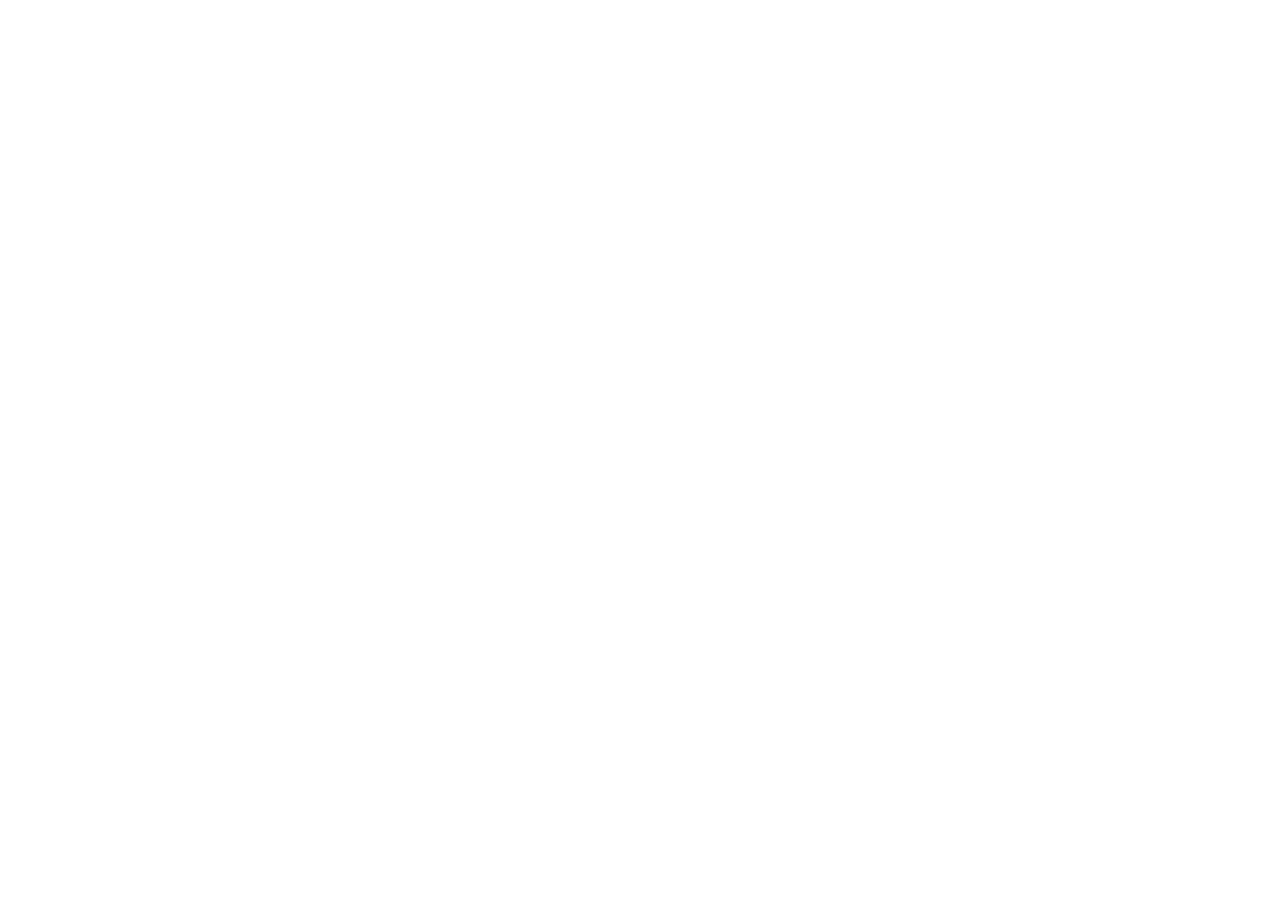
==== index.html @ fda60e35 "firstcommit >SCSSフォルダ、ファイル作成 >ResetCSSを設定" ====
<!DOCTYPE html>
<html lang="en">
<head>
  <meta charset="UTF-8">
  <meta http-equiv="X-UA-Compatible" content="IE=edge">
  <meta name="viewport" content="width=device-width, initial-scale=1.0">
  <title>Document</title>
</head>
<body>
  
</body>
</html>
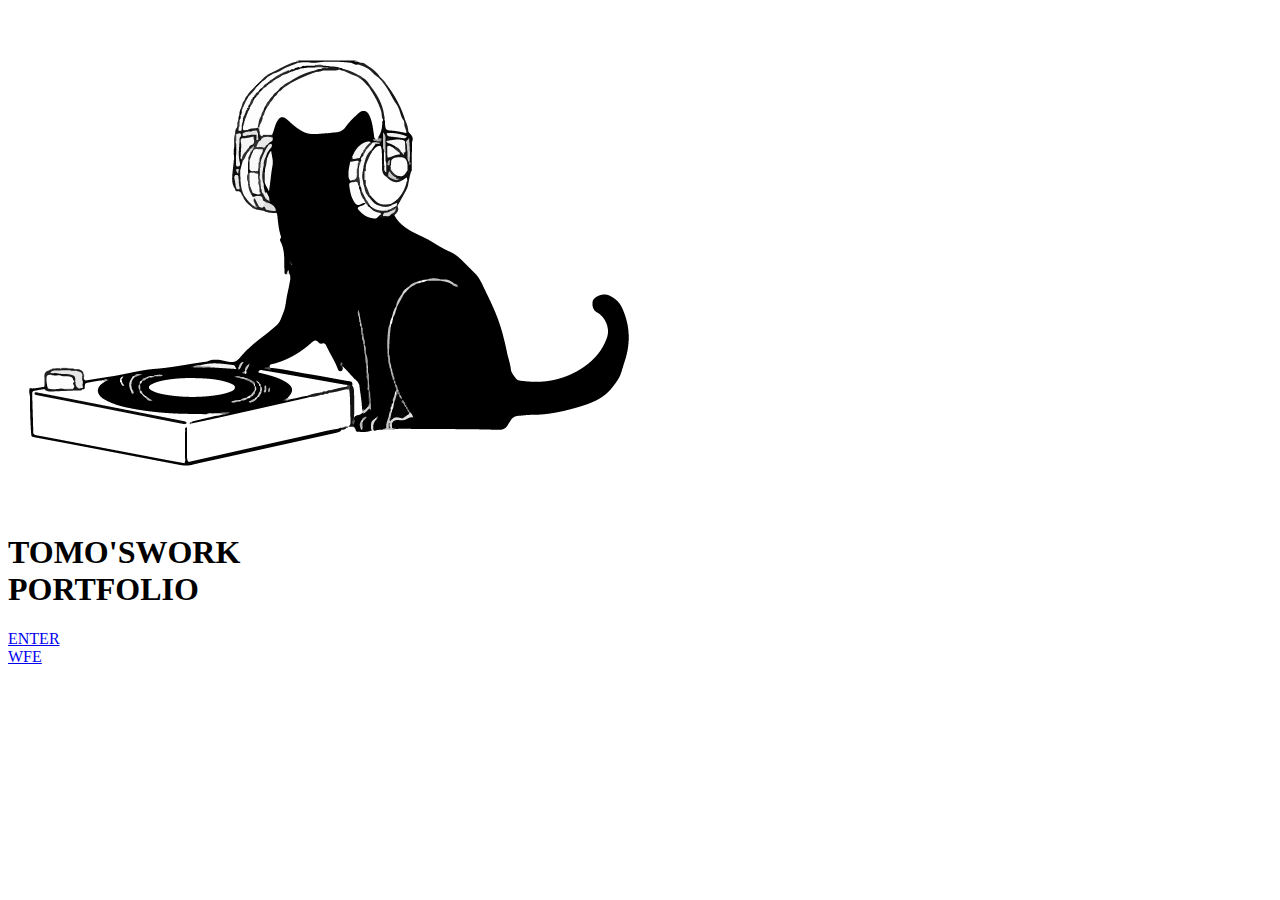
==== commit 4695748e: "Index.htmlの骨組みをコーティング →headのコーディング →WebフォントのCSS（thunder, against . 限界明朝） →mainのコーディング" ====
--- a/index.html
+++ b/index.html
@@ -7,6 +7,13 @@
   <title>Document</title>
 </head>
 <body>
+    <main class="l-index">
+        <img src="img/DJ_CAT.png" alt="TOMO" class="p-index__image">
+        <h1><span>T</span>OMO'S<span>W</span>ORK<br>
+            <span>P</span>ORT<span>F</span>OLIO</h1>
+        <a href="/frontpage.html">ENTER</a><br>
+        <a href="/frontpage.html">WFE</a>  <!-- thunderの書式でアンダーバーとする -->
+    </main>
   
 </body>
 </html>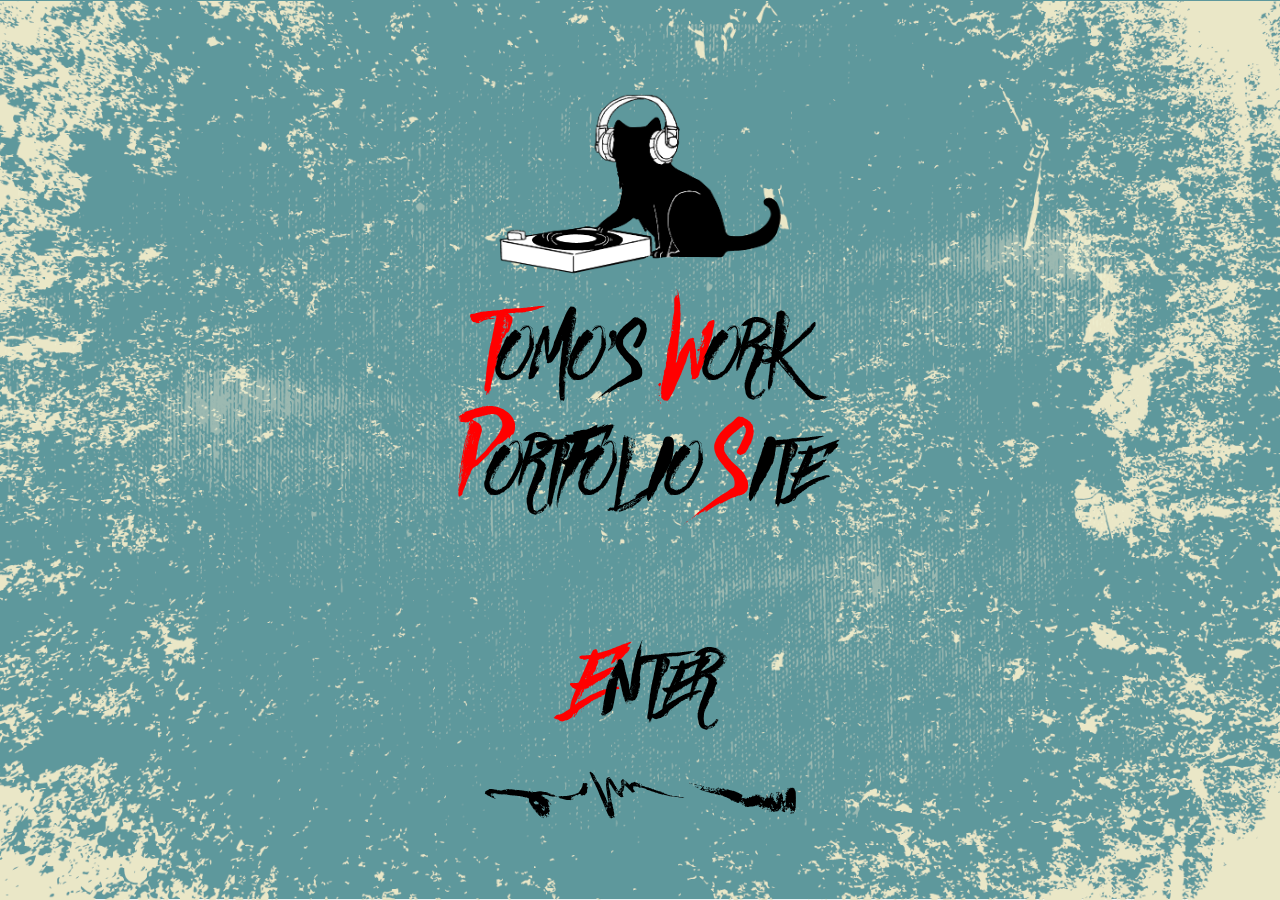
==== commit 34030827: "Indexサイトの静的サイト完成" ====
--- a/index.html
+++ b/index.html
@@ -1,18 +1,20 @@
 <!DOCTYPE html>
 <html lang="en">
 <head>
-  <meta charset="UTF-8">
-  <meta http-equiv="X-UA-Compatible" content="IE=edge">
-  <meta name="viewport" content="width=device-width, initial-scale=1.0">
-  <title>Document</title>
+    <meta charset="UTF-8">
+    <meta http-equiv="X-UA-Compatible" content="IE=edge">
+    <meta name="viewport" content="width=device-width, initial-scale=1.0">
+    <link rel="stylesheet" href="./CSS/portfolio.css">
+    <script src="https://code.jquery.com/jquery-3.6.0.slim.js" integrity="sha256-HwWONEZrpuoh951cQD1ov2HUK5zA5DwJ1DNUXaM6FsY=" crossorigin="anonymous"></script>
+    <title>TOMO'S PORTFOLIO</title>
 </head>
 <body>
     <main class="l-index">
         <img src="img/DJ_CAT.png" alt="TOMO" class="p-index__image">
-        <h1><span>T</span>OMO'S<span>W</span>ORK<br>
-            <span>P</span>ORT<span>F</span>OLIO</h1>
-        <a href="/frontpage.html">ENTER</a><br>
-        <a href="/frontpage.html">WFE</a>  <!-- thunderの書式でアンダーバーとする -->
+        <h1><span>T</span>OMO'S<span>   W</span>ORK</h1>
+        <h1 class="u-margin__index"><span>P</span>ORTFOLIO<span>   S</span>ITE</h1>
+        <a href="/frontpage.html"><span>E</span>NTER</a>
+        <a class="c-thunderfont" href="/frontpage.html">WFE</a>  <!-- thunderの書式でアンダーバーとする -->
     </main>
   
 </body>
--- a/CSS/portfolio.css
+++ b/CSS/portfolio.css
@@ -0,0 +1,524 @@
+/*! destyle.css v2.0.2 | MIT License | https://github.com/nicolas-cusan/destyle.css */
+/* Reset box-model and set borders */
+/* ============================================ */
+*,
+::before,
+::after {
+  -webkit-box-sizing: border-box;
+          box-sizing: border-box;
+  border-style: solid;
+  border-width: 0;
+}
+
+/* Document */
+/* ============================================ */
+/**
+ * 1. Correct the line height in all browsers.
+ * 2. Prevent adjustments of font size after orientation changes in iOS.
+ * 3. Remove gray overlay on links for iOS.
+ */
+html {
+  line-height: 1.15;
+  /* 1 */
+  -webkit-text-size-adjust: 100%;
+  /* 2 */
+  -webkit-tap-highlight-color: transparent;
+  /* 3*/
+}
+
+/* Sections */
+/* ============================================ */
+/**
+ * Remove the margin in all browsers.
+ */
+body {
+  margin: 0;
+}
+
+/**
+ * Render the `main` element consistently in IE.
+ */
+main {
+  display: block;
+}
+
+/* Vertical rhythm */
+/* ============================================ */
+p,
+table,
+blockquote,
+address,
+pre,
+iframe,
+form,
+figure,
+dl {
+  margin: 0;
+}
+
+/* Headings */
+/* ============================================ */
+h1,
+h2,
+h3,
+h4,
+h5,
+h6 {
+  font-size: inherit;
+  line-height: inherit;
+  font-weight: inherit;
+  margin: 0;
+}
+
+/* Lists (enumeration) */
+/* ============================================ */
+ul,
+ol {
+  margin: 0;
+  padding: 0;
+  list-style: none;
+}
+
+/* Lists (definition) */
+/* ============================================ */
+dt {
+  font-weight: bold;
+}
+
+dd {
+  margin-left: 0;
+}
+
+/* Grouping content */
+/* ============================================ */
+/**
+ * 1. Add the correct box sizing in Firefox.
+ * 2. Show the overflow in Edge and IE.
+ */
+hr {
+  -webkit-box-sizing: content-box;
+          box-sizing: content-box;
+  /* 1 */
+  height: 0;
+  /* 1 */
+  overflow: visible;
+  /* 2 */
+  border-top-width: 1px;
+  margin: 0;
+  clear: both;
+  color: inherit;
+}
+
+/**
+ * 1. Correct the inheritance and scaling of font size in all browsers.
+ * 2. Correct the odd `em` font sizing in all browsers.
+ */
+pre {
+  font-family: monospace, monospace;
+  /* 1 */
+  font-size: inherit;
+  /* 2 */
+}
+
+address {
+  font-style: inherit;
+}
+
+/* Text-level semantics */
+/* ============================================ */
+/**
+ * Remove the gray background on active links in IE 10.
+ */
+a {
+  background-color: transparent;
+  text-decoration: none;
+  color: inherit;
+}
+
+/**
+ * 1. Remove the bottom border in Chrome 57-
+ * 2. Add the correct text decoration in Chrome, Edge, IE, Opera, and Safari.
+ */
+abbr[title] {
+  text-decoration: underline;
+  /* 2 */
+  -webkit-text-decoration: underline dotted;
+          text-decoration: underline dotted;
+  /* 2 */
+}
+
+/**
+ * Add the correct font weight in Chrome, Edge, and Safari.
+ */
+b,
+strong {
+  font-weight: bolder;
+}
+
+/**
+ * 1. Correct the inheritance and scaling of font size in all browsers.
+ * 2. Correct the odd `em` font sizing in all browsers.
+ */
+code,
+kbd,
+samp {
+  font-family: monospace, monospace;
+  /* 1 */
+  font-size: inherit;
+  /* 2 */
+}
+
+/**
+ * Add the correct font size in all browsers.
+ */
+small {
+  font-size: 80%;
+}
+
+/**
+ * Prevent `sub` and `sup` elements from affecting the line height in
+ * all browsers.
+ */
+sub,
+sup {
+  font-size: 75%;
+  line-height: 0;
+  position: relative;
+  vertical-align: baseline;
+}
+
+sub {
+  bottom: -0.25em;
+}
+
+sup {
+  top: -0.5em;
+}
+
+/* Embedded content */
+/* ============================================ */
+/**
+ * Prevent vertical alignment issues.
+ */
+img,
+embed,
+object,
+iframe {
+  vertical-align: bottom;
+}
+
+/* Forms */
+/* ============================================ */
+/**
+ * Reset form fields to make them styleable
+ */
+button,
+input,
+optgroup,
+select,
+textarea {
+  -webkit-appearance: none;
+  -moz-appearance: none;
+       appearance: none;
+  vertical-align: middle;
+  color: inherit;
+  font: inherit;
+  background: transparent;
+  padding: 0;
+  margin: 0;
+  outline: 0;
+  border-radius: 0;
+  text-align: inherit;
+}
+
+/**
+ * Reset radio and checkbox appearance to preserve their look in iOS.
+ */
+[type="checkbox"] {
+  -webkit-appearance: checkbox;
+  -moz-appearance: checkbox;
+       appearance: checkbox;
+}
+
+[type="radio"] {
+  -webkit-appearance: radio;
+  -moz-appearance: radio;
+       appearance: radio;
+}
+
+/**
+ * Show the overflow in IE.
+ * 1. Show the overflow in Edge.
+ */
+button,
+input {
+  /* 1 */
+  overflow: visible;
+}
+
+/**
+ * Remove the inheritance of text transform in Edge, Firefox, and IE.
+ * 1. Remove the inheritance of text transform in Firefox.
+ */
+button,
+select {
+  /* 1 */
+  text-transform: none;
+}
+
+/**
+ * Correct the inability to style clickable types in iOS and Safari.
+ */
+button,
+[type="button"],
+[type="reset"],
+[type="submit"] {
+  cursor: pointer;
+  -webkit-appearance: none;
+  -moz-appearance: none;
+       appearance: none;
+}
+
+button[disabled],
+[type="button"][disabled],
+[type="reset"][disabled],
+[type="submit"][disabled] {
+  cursor: default;
+}
+
+/**
+ * Remove the inner border and padding in Firefox.
+ */
+button::-moz-focus-inner,
+[type="button"]::-moz-focus-inner,
+[type="reset"]::-moz-focus-inner,
+[type="submit"]::-moz-focus-inner {
+  border-style: none;
+  padding: 0;
+}
+
+/**
+ * Restore the focus styles unset by the previous rule.
+ */
+button:-moz-focusring,
+[type="button"]:-moz-focusring,
+[type="reset"]:-moz-focusring,
+[type="submit"]:-moz-focusring {
+  outline: 1px dotted ButtonText;
+}
+
+/**
+ * Remove arrow in IE10 & IE11
+ */
+select::-ms-expand {
+  display: none;
+}
+
+/**
+ * Remove padding
+ */
+option {
+  padding: 0;
+}
+
+/**
+ * Reset to invisible
+ */
+fieldset {
+  margin: 0;
+  padding: 0;
+  min-width: 0;
+}
+
+/**
+ * 1. Correct the text wrapping in Edge and IE.
+ * 2. Correct the color inheritance from `fieldset` elements in IE.
+ * 3. Remove the padding so developers are not caught out when they zero out
+ *    `fieldset` elements in all browsers.
+ */
+legend {
+  color: inherit;
+  /* 2 */
+  display: table;
+  /* 1 */
+  max-width: 100%;
+  /* 1 */
+  padding: 0;
+  /* 3 */
+  white-space: normal;
+  /* 1 */
+}
+
+/**
+ * Add the correct vertical alignment in Chrome, Firefox, and Opera.
+ */
+progress {
+  vertical-align: baseline;
+}
+
+/**
+ * Remove the default vertical scrollbar in IE 10+.
+ */
+textarea {
+  overflow: auto;
+}
+
+/**
+ * Correct the cursor style of increment and decrement buttons in Chrome.
+ */
+[type="number"]::-webkit-inner-spin-button,
+[type="number"]::-webkit-outer-spin-button {
+  height: auto;
+}
+
+/**
+ * 1. Correct the outline style in Safari.
+ */
+[type="search"] {
+  outline-offset: -2px;
+  /* 1 */
+}
+
+/**
+ * Remove the inner padding in Chrome and Safari on macOS.
+ */
+[type="search"]::-webkit-search-decoration {
+  -webkit-appearance: none;
+}
+
+/**
+ * 1. Correct the inability to style clickable types in iOS and Safari.
+ * 2. Change font properties to `inherit` in Safari.
+ */
+::-webkit-file-upload-button {
+  -webkit-appearance: button;
+  /* 1 */
+  font: inherit;
+  /* 2 */
+}
+
+/**
+ * Clickable labels
+ */
+label[for] {
+  cursor: pointer;
+}
+
+/* Interactive */
+/* ============================================ */
+/*
+ * Add the correct display in Edge, IE 10+, and Firefox.
+ */
+details {
+  display: block;
+}
+
+/*
+ * Add the correct display in all browsers.
+ */
+summary {
+  display: list-item;
+}
+
+/*
+ * Remove outline for editable content.
+ */
+[contenteditable] {
+  outline: none;
+}
+
+/* Table */
+/* ============================================ */
+table {
+  border-collapse: collapse;
+  border-spacing: 0;
+}
+
+caption {
+  text-align: left;
+}
+
+td,
+th {
+  vertical-align: top;
+  padding: 0;
+}
+
+th {
+  text-align: left;
+  font-weight: bold;
+}
+
+/* Misc */
+/* ============================================ */
+/**
+ * Add the correct display in IE 10+.
+ */
+template {
+  display: none;
+}
+
+/**
+ * Add the correct display in IE 10.
+ */
+[hidden] {
+  display: none;
+}
+
+@font-face {
+  font-family: "genkai-mincho";
+  src: url("/fonts/genkai-mincho-sanset.woff") format("woff");
+}
+
+@font-face {
+  font-family: "my-against";
+  src: url("/fonts/againts.woff") format("woff");
+}
+
+@font-face {
+  font-family: "my-thunder";
+  src: url("/fonts/thunder.woff2") format("woff2");
+}
+
+span {
+  color: red;
+  font-size: 100px;
+}
+
+h1, a {
+  font-family: "my-against";
+  font-size: 80px;
+}
+
+.l-index {
+  height: 100vh;
+  width: 100vw;
+  background: url("/img/Blueback.png") no-repeat center center/cover;
+  display: -webkit-box;
+  display: -ms-flexbox;
+  display: flex;
+  -webkit-box-pack: center;
+      -ms-flex-pack: center;
+          justify-content: center;
+  -webkit-box-orient: vertical;
+  -webkit-box-direction: normal;
+      -ms-flex-direction: column;
+          flex-direction: column;
+  -webkit-box-align: center;
+      -ms-flex-align: center;
+          align-items: center;
+}
+
+.c-thunderfont {
+  font-family: "my-thunder";
+}
+
+.p-index__image {
+  width: 300px;
+  height: 220px;
+}
+
+.u-margin__index {
+  margin-bottom: 100px;
+}
+/*# sourceMappingURL=portfolio.css.map */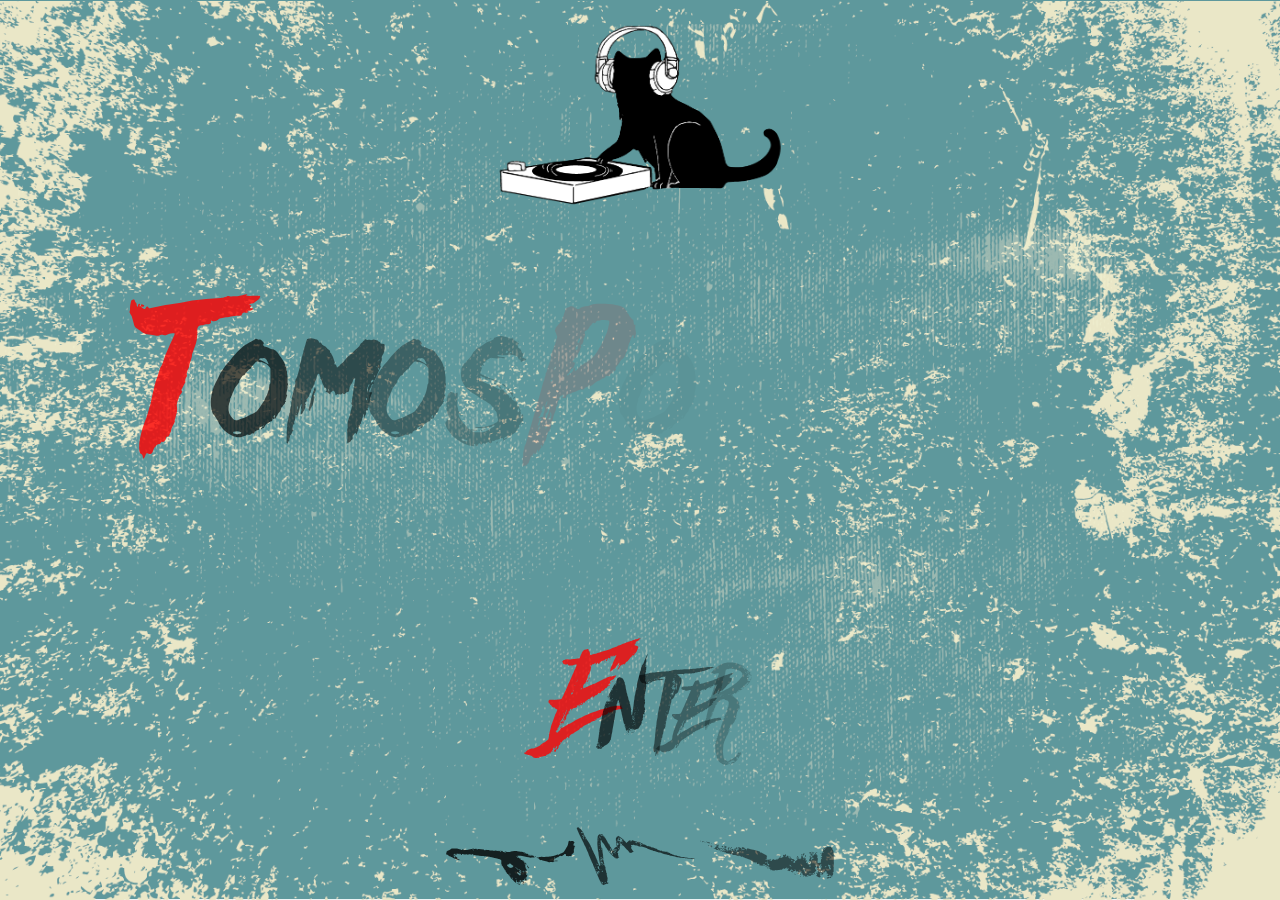
==== commit 7b59dc9b: "Indexのアニメーションを" ====
--- a/index.html
+++ b/index.html
@@ -5,16 +5,16 @@
     <meta http-equiv="X-UA-Compatible" content="IE=edge">
     <meta name="viewport" content="width=device-width, initial-scale=1.0">
     <link rel="stylesheet" href="./CSS/portfolio.css">
-    <script src="https://code.jquery.com/jquery-3.6.0.slim.js" integrity="sha256-HwWONEZrpuoh951cQD1ov2HUK5zA5DwJ1DNUXaM6FsY=" crossorigin="anonymous"></script>
+    <script src="https://code.jquery.com/jquery-3.6.0.min.js" integrity="sha256-/xUj+3OJU5yExlq6GSYGSHk7tPXikynS7ogEvDej/m4=" crossorigin="anonymous"></script>
+    <script src="./js/index-animation.js"></script>
     <title>TOMO'S PORTFOLIO</title>
 </head>
 <body>
     <main class="l-index">
         <img src="img/DJ_CAT.png" alt="TOMO" class="p-index__image">
-        <h1><span>T</span>OMO'S<span>   W</span>ORK</h1>
-        <h1 class="u-margin__index"><span>P</span>ORTFOLIO<span>   S</span>ITE</h1>
-        <a href="/frontpage.html"><span>E</span>NTER</a>
-        <a class="c-thunderfont" href="/frontpage.html">WFE</a>  <!-- thunderの書式でアンダーバーとする -->
+        <h1 class="c-animationtext u-margin__index">tomosportfolio</h1>
+        <a class="c-animationlink" href="/frontpage.html">ENTER</a>
+        <a class="c-thunderfont c-thunderanimation" href="/frontpage.html">WFE</a>  <!-- thunderの書式でアンダーバーとする -->
     </main>
   
 </body>
--- a/CSS/portfolio.css
+++ b/CSS/portfolio.css
@@ -480,14 +480,8 @@
   src: url("/fonts/thunder.woff2") format("woff2");
 }
 
-span {
-  color: red;
-  font-size: 100px;
-}
-
 h1, a {
   font-family: "my-against";
-  font-size: 80px;
 }
 
 .l-index {
@@ -513,6 +507,35 @@
   font-family: "my-thunder";
 }
 
+.c-animationtext > span {
+  font-size: 200px;
+  color: black;
+}
+
+.c-animationtext > span:nth-of-type(1) {
+  font-size: 250px;
+  color: red;
+}
+
+.c-animationtext > span:nth-of-type(6) {
+  font-size: 250px;
+  color: red;
+}
+
+.c-animationlink > span {
+  font-size: 100px;
+  color: black;
+}
+
+.c-animationlink > span:nth-of-type(1) {
+  font-size: 150px;
+  color: red;
+}
+
+.c-thunderanimation > span {
+  font-size: 100px;
+}
+
 .p-index__image {
   width: 300px;
   height: 220px;
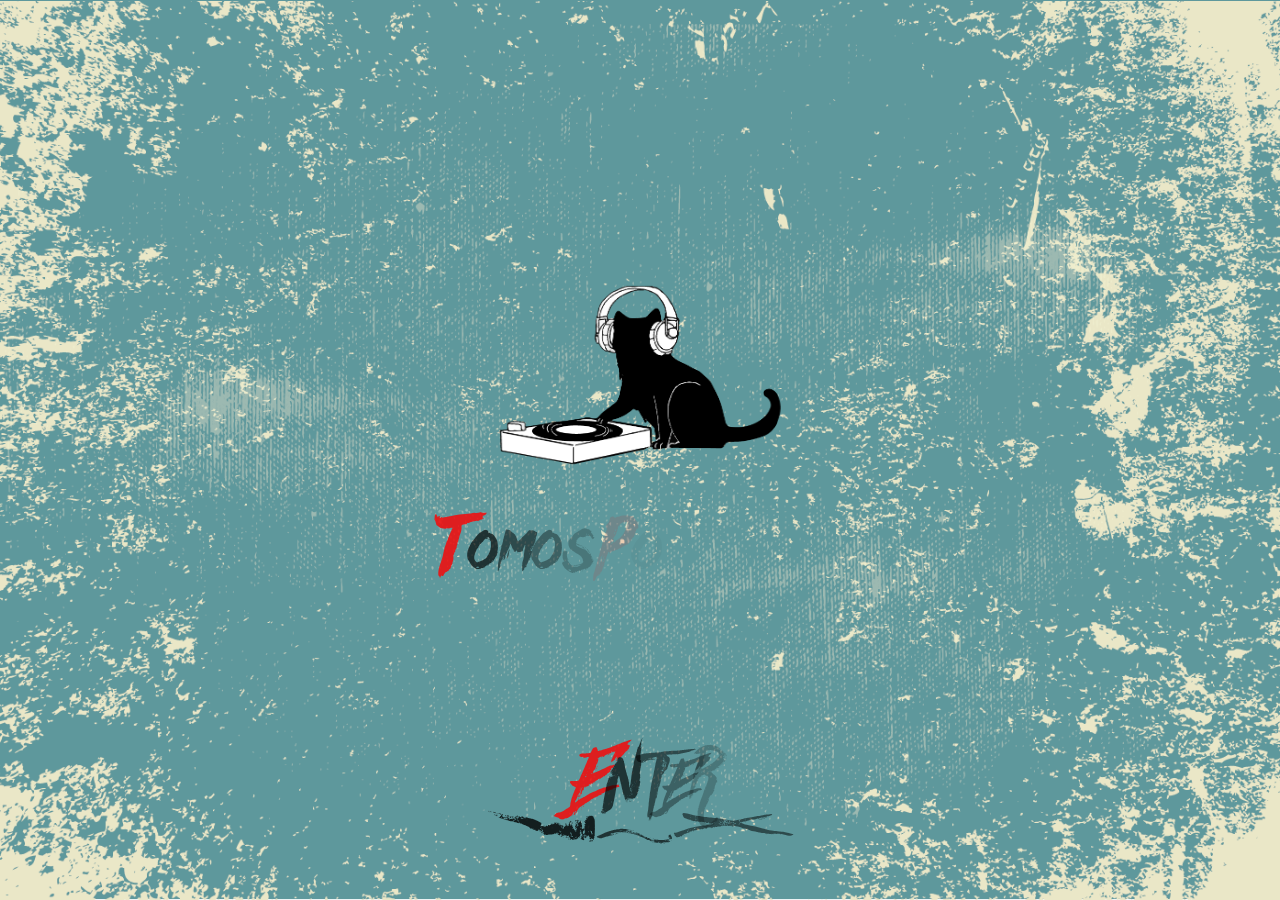
==== commit 960b527f: "Enterとアンダーラインを装飾" ====
--- a/index.html
+++ b/index.html
@@ -14,7 +14,7 @@
         <img src="img/DJ_CAT.png" alt="TOMO" class="p-index__image">
         <h1 class="c-animationtext u-margin__index">tomosportfolio</h1>
         <a class="c-animationlink" href="/frontpage.html">ENTER</a>
-        <a class="c-thunderfont c-thunderanimation" href="/frontpage.html">WFE</a>  <!-- thunderの書式でアンダーバーとする -->
+        <a class="c-thunderfont c-thunderanimation" href="/frontpage.html">Ene</a>  <!-- thunderの書式でアンダーバーとする -->
     </main>
   
 </body>
--- a/CSS/portfolio.css
+++ b/CSS/portfolio.css
@@ -501,6 +501,7 @@
   -webkit-box-align: center;
       -ms-flex-align: center;
           align-items: center;
+  position: relative;
 }
 
 .c-thunderfont {
@@ -508,32 +509,42 @@
 }
 
 .c-animationtext > span {
-  font-size: 200px;
+  font-size: 80px;
   color: black;
 }
 
 .c-animationtext > span:nth-of-type(1) {
-  font-size: 250px;
+  font-size: 100px;
   color: red;
 }
 
 .c-animationtext > span:nth-of-type(6) {
-  font-size: 250px;
+  font-size: 100px;
   color: red;
 }
 
+.c-animationlink {
+  position: absolute;
+  top: 80%;
+}
+
 .c-animationlink > span {
+  font-size: 80px;
+  color: black;
+}
+
+.c-animationlink > span:nth-of-type(1) {
   font-size: 100px;
-  color: black;
-}
-
-.c-animationlink > span:nth-of-type(1) {
-  font-size: 150px;
   color: red;
 }
 
+.c-thunderanimation {
+  position: absolute;
+  top: 85%;
+}
+
 .c-thunderanimation > span {
-  font-size: 100px;
+  font-size: 80px;
 }
 
 .p-index__image {
@@ -542,6 +553,6 @@
 }
 
 .u-margin__index {
-  margin-bottom: 100px;
+  margin-bottom: 40px;
 }
 /*# sourceMappingURL=portfolio.css.map */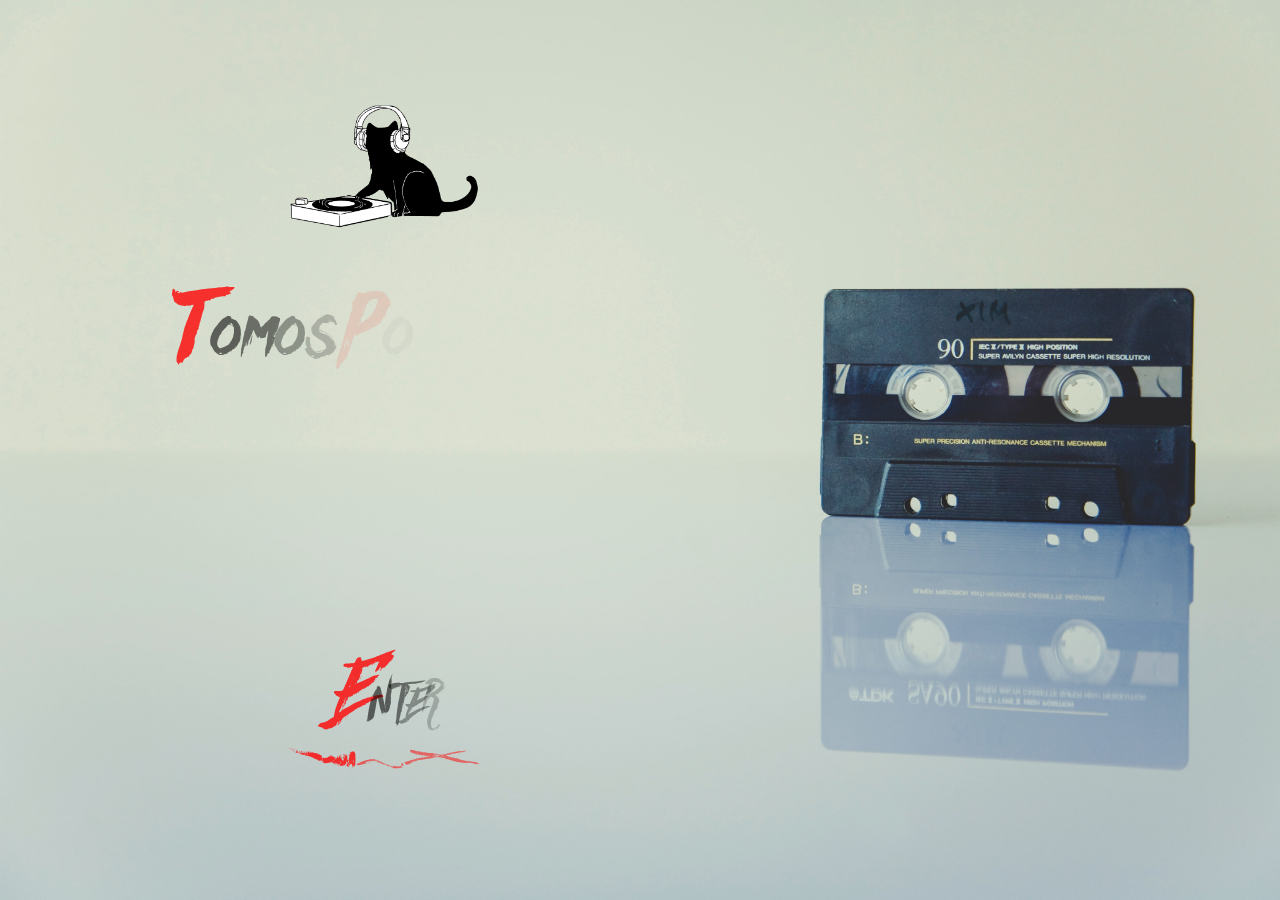
==== commit 50553960: "画像ファイルの一部入れ替え Index .HTMLの背景、文字の位置修正" ====
--- a/index.html
+++ b/index.html
@@ -11,10 +11,12 @@
 </head>
 <body>
     <main class="l-index">
-        <img src="img/DJ_CAT.png" alt="TOMO" class="p-index__image">
-        <h1 class="c-animationtext u-margin__index">tomosportfolio</h1>
-        <a class="c-animationlink" href="/frontpage.html">ENTER</a>
-        <a class="c-thunderfont c-thunderanimation" href="/frontpage.html">Ene</a>  <!-- thunderの書式でアンダーバーとする -->
+        <div class="p-index">
+            <img src="img/DJ_CAT.png" alt="TOMO" class="c-image__indexdjcat p-index__indexdjcat">
+            <h1 class="c-animationtext p-index__animationtext u-margin__index">tomosportfolio</h1>
+            <a class="c-animationlink p-index__animationlink" href="/frontpage.html">ENTER</a>
+            <a class="c-thunderfont c-thunderanimation p-index__thunderfont" href="/frontpage.html">Ene</a>  <!-- thunderの書式でアンダーバーとする -->
+        </div>
     </main>
   
 </body>
--- a/CSS/portfolio.css
+++ b/CSS/portfolio.css
@@ -480,20 +480,106 @@
   src: url("/fonts/thunder.woff2") format("woff2");
 }
 
-h1, a {
+h1, h2, ul, a {
   font-family: "my-against";
+}
+
+ul {
+  font-size: 30px;
+}
+
+span {
+  color: red;
 }
 
 .l-index {
   height: 100vh;
   width: 100vw;
-  background: url("/img/Blueback.png") no-repeat center center/cover;
+  background: url("/img/frontpage_background.jpg") no-repeat center center/cover;
+}
+
+.l-frontmain {
+  position: relative;
+}
+
+.l-frontfooter {
+  height: 10vh;
+  background-color: red;
+}
+
+.c-thunderfont {
+  font-family: "my-thunder";
+}
+
+.c-animationtext > span {
+  font-size: 80px;
+  color: black;
+}
+
+.c-animationtext > span:nth-of-type(1) {
+  font-size: 120px;
+  color: red;
+}
+
+.c-animationtext > span:nth-of-type(6) {
+  font-size: 120px;
+  color: red;
+}
+
+.c-animationlink > span {
+  font-size: 50px;
+  color: black;
+}
+
+.c-animationlink > span:nth-of-type(1) {
+  font-size: 100px;
+  color: red;
+}
+
+.c-thunderanimation > span {
+  font-size: 50px;
+}
+
+.c-image__indexdjcat {
+  width: 200px;
+  height: 150px;
+}
+
+.c-image__cat {
+  display: block;
+  width: 200px;
+  height: 150px;
+}
+
+.c-image__skull {
+  width: 120px;
+  height: 120px;
+}
+
+.c-image__twitter {
+  width: 50px;
+  height: 50px;
+}
+
+.c-image__record {
+  width: 50px;
+  height: 50px;
+}
+
+.c-image__owner {
+  width: 215px;
+  height: 215px;
+}
+
+.c-image__work {
+  width: 225px;
+  height: 225px;
+}
+
+.p-index {
   display: -webkit-box;
   display: -ms-flexbox;
   display: flex;
-  -webkit-box-pack: center;
-      -ms-flex-pack: center;
-          justify-content: center;
   -webkit-box-orient: vertical;
   -webkit-box-direction: normal;
       -ms-flex-direction: column;
@@ -501,58 +587,84 @@
   -webkit-box-align: center;
       -ms-flex-align: center;
           align-items: center;
+  width: 60vw;
+  height: 100vh;
   position: relative;
 }
 
-.c-thunderfont {
-  font-family: "my-thunder";
-}
-
-.c-animationtext > span {
-  font-size: 80px;
-  color: black;
-}
-
-.c-animationtext > span:nth-of-type(1) {
-  font-size: 100px;
-  color: red;
-}
-
-.c-animationtext > span:nth-of-type(6) {
-  font-size: 100px;
-  color: red;
-}
-
-.c-animationlink {
+.p-index__indexdjcat {
   position: absolute;
-  top: 80%;
-}
-
-.c-animationlink > span {
-  font-size: 80px;
-  color: black;
-}
-
-.c-animationlink > span:nth-of-type(1) {
-  font-size: 100px;
-  color: red;
-}
-
-.c-thunderanimation {
+  top: 10vh;
+}
+
+.p-index__animationtext {
   position: absolute;
-  top: 85%;
-}
-
-.c-thunderanimation > span {
-  font-size: 80px;
-}
-
-.p-index__image {
-  width: 300px;
-  height: 220px;
+  top: 28vh;
+}
+
+.p-index__animationlink {
+  position: absolute;
+  top: 70vh;
+}
+
+.p-index__thunderfont {
+  position: absolute;
+  top: 80vh;
+}
+
+.p-frontarticle {
+  position: absolute;
+  left: 20vw;
+  width: 80vw;
+  background-color: #FAF9F2;
+}
+
+.p-frontside {
+  overflow-y: scroll;
+}
+
+.p-frontside > p {
+  font-size: 50px;
+  font-family: "my-against";
+}
+
+.p-frontside > ul {
+  font-size: 30px;
+  font-family: "my-against";
+}
+
+.p-frontside {
+  position: relative;
+  position: fixed;
+  width: 20vw;
+  height: 100vh;
+  background: url("/img/Blueback.png");
+  background-size: 20vw 100vh;
+  display: -webkit-box;
+  display: -ms-flexbox;
+  display: flex;
+  -webkit-box-orient: vertical;
+  -webkit-box-direction: normal;
+      -ms-flex-direction: column;
+          flex-direction: column;
+  -webkit-box-align: center;
+      -ms-flex-align: center;
+          align-items: center;
+}
+
+.p-frontside > h2 {
+  font-size: 50px;
 }
 
 .u-margin__index {
   margin-bottom: 40px;
 }
+
+.u-margin__asidetop {
+  margin-top: 40px;
+}
+
+.u-margin__asidebottom {
+  margin-bottom: 20px;
+}
 /*# sourceMappingURL=portfolio.css.map */